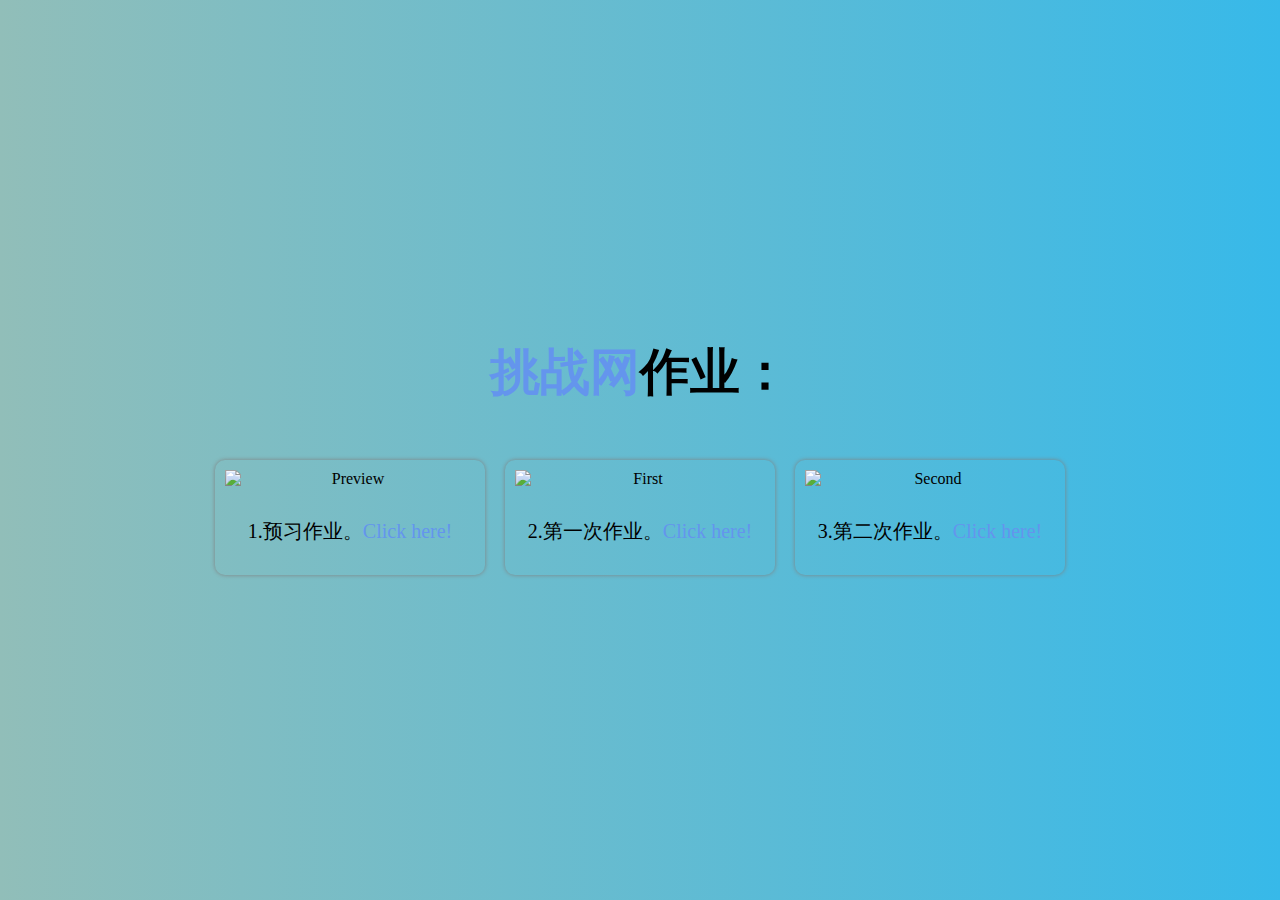
==== tiaozhan/index.html @ d0481e9f "tmp" ====
<!DOCTYPE html>

<html>

<head>
	<meta charset="utf-8">
	<meta name="viewport" content="width=device-width, initial-scale=1">
	<title>Pengycr's personal website</title>
	<link rel="icon" href="https://images.cnblogs.com/cnblogs_com/pycr/1916434/o_210210024851cnblogs_icon_simple.png" type="image/x-icon">
	<link rel="stylesheet" type="text/css" href="./Typeface/typeface.css">
	<style>
		body {
			display: flex;
			justify-content: center;
			align-items: center;
			flex-direction: column;
			margin: 0px;
			height: 100vh;
			width: 100vw;
			background-image: linear-gradient(to right, #91BEB9, #37B9E9);
		}
		div.container {
			display: flex;
			padding: 20px;
		}
		div > div {
			width: 250px;
			box-shadow: 0 0 4px gray;
			padding: 10px;
			margin: 0px 10px;
			border-radius: 10px;
			text-align: center;
			display: flex;
			flex-direction: column;
			transition: all 0.5s;
		}
		div > div:hover {
			-webkit-transform: scale(1.1);
			box-shadow: 0 0 20px gray;
		}
		div > p {
			margin-top: 30px;
		}
		a:link {text-decoration: none;color: #6495ED;}
		a:visited {text-decoration: none;color: #000000;}
		a:hover {text-decoration: none;color: #7400AB;}
	</style>
</head>

<body>
	<h1><a href="https://www.tiaozhan.com" target="_blank">挑战网</a>作业：</h1>
	<div class="container">
		<div>
			<img src="./Preview homework/Screenshot.png" alt="Preview" style="width:100%">
			<p>1.预习作业。<a href="./Preview homework/work.html" target="_blank">Click here!</a></p>
		</div>
		<div>
			<img src="./First assignment/Screenshot.png" alt="First" style="width:100%">
			<p>2.第一次作业。<a href="./First assignment/work.html" target="_blank">Click here!</a></p>
		</div>
		<div>
			<img src="./Second assignment/Screenshot.png" alt="Second" style="width:100%">
			<p>3.第二次作业。<a href="./Second assignment/work.html" target="_blank">Click here!</a></p>
		</div>
	</div>
</body>

</html>
---- tiaozhan/Typeface/typeface.css ----
@font-face {
	font-family: Font1;
	src: url('./曾是青春年少时.ttf');
}
@font-face {
	font-family: Font2;
	src: url('./昨夜星辰恰似你.ttf');
}
@font-face {
	font-family: Font3;
	src: url('./以梦为马.ttf');
}
@font-face {
	font-family: Font4;
	src: url('./默陌信笺手写体.ttf');
}
@font-face {
	font-family: Font5;
	src: url('./请以你的名字呼唤我.ttf');
}
@font-face {
	font-family: Font6;
	src: url('./温柔所向为梦想.ttf');
}
* {
	font-family: Font5;
}
p {
	font-size: 20px;
}
h1 {
	font-size: 50px;
}
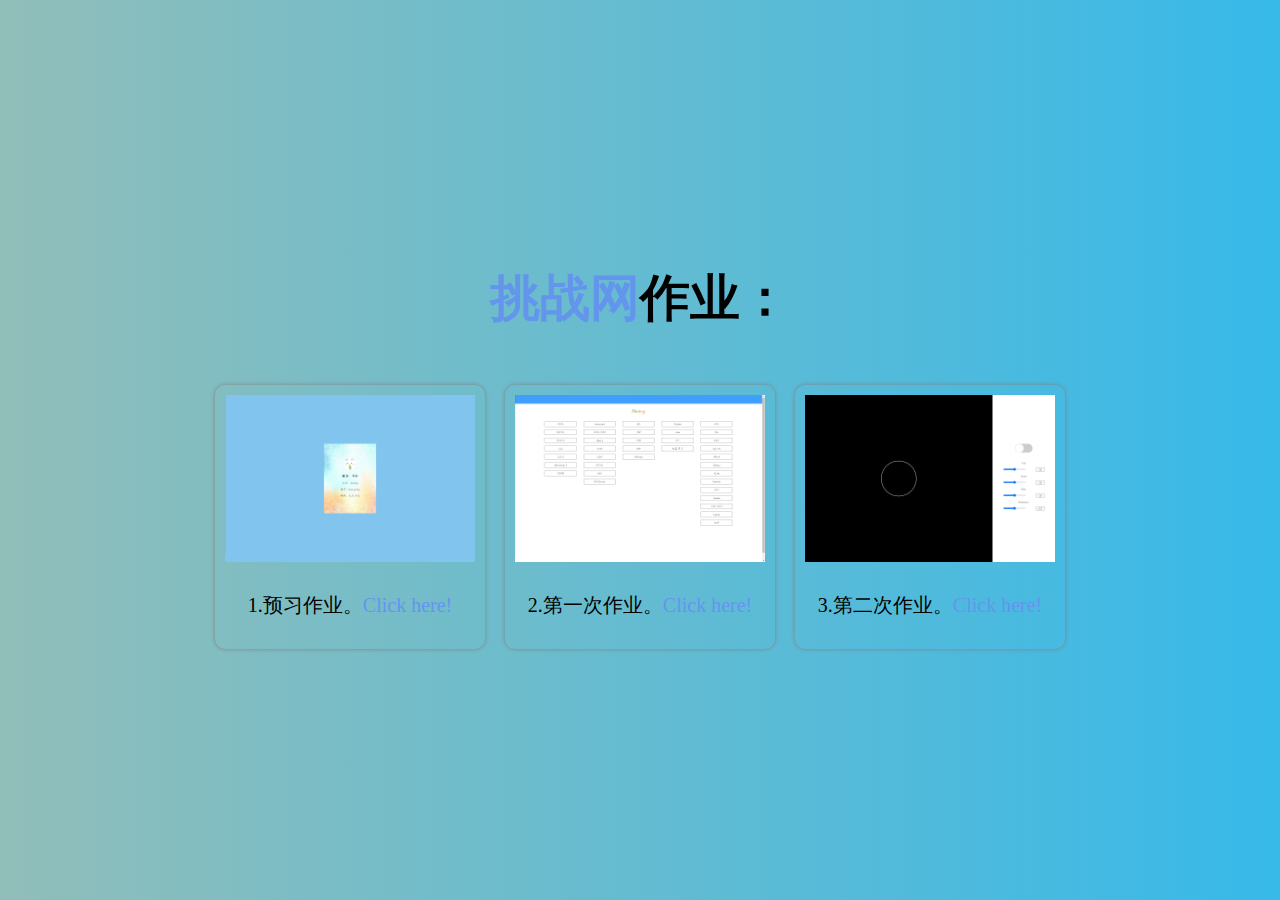
==== commit c5738279: "tmp" ====
--- a/tiaozhan/index.html
+++ b/tiaozhan/index.html
@@ -51,15 +51,15 @@
 	<h1><a href="https://www.tiaozhan.com" target="_blank">挑战网</a>作业：</h1>
 	<div class="container">
 		<div>
-			<img src="./Preview homework/Screenshot.png" alt="Preview" style="width:100%">
+			<img src="./Preview homework/ScreenShot.png" alt="Preview" style="width:100%">
 			<p>1.预习作业。<a href="./Preview homework/work.html" target="_blank">Click here!</a></p>
 		</div>
 		<div>
-			<img src="./First assignment/Screenshot.png" alt="First" style="width:100%">
+			<img src="./First assignment/ScreenShot.png" alt="First" style="width:100%">
 			<p>2.第一次作业。<a href="./First assignment/work.html" target="_blank">Click here!</a></p>
 		</div>
 		<div>
-			<img src="./Second assignment/Screenshot.png" alt="Second" style="width:100%">
+			<img src="./Second assignment/ScreenShot.png" alt="Second" style="width:100%">
 			<p>3.第二次作业。<a href="./Second assignment/work.html" target="_blank">Click here!</a></p>
 		</div>
 	</div>
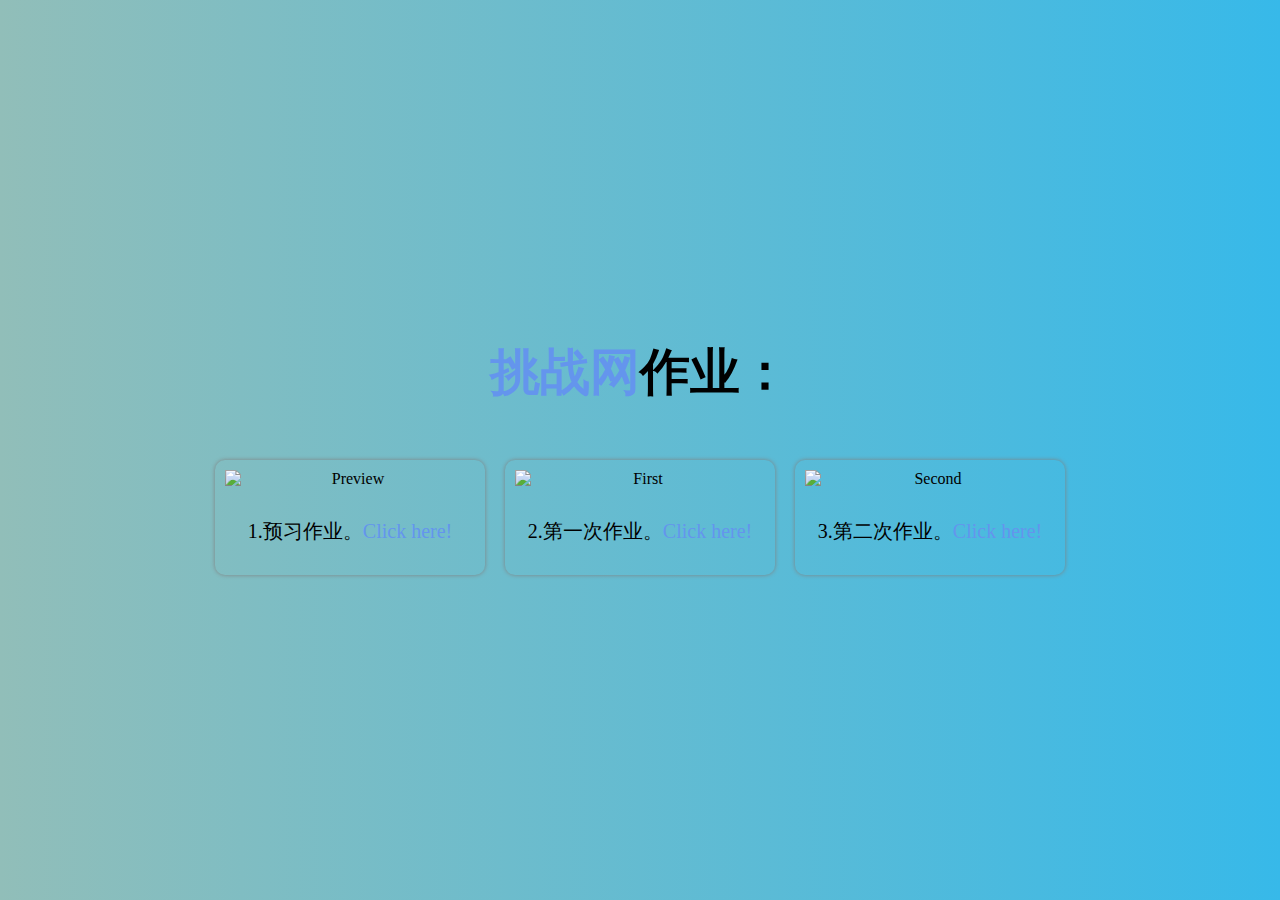
==== commit 46de0ab6: "tmp" ====
--- a/tiaozhan/index.html
+++ b/tiaozhan/index.html
@@ -51,15 +51,15 @@
 	<h1><a href="https://www.tiaozhan.com" target="_blank">挑战网</a>作业：</h1>
 	<div class="container">
 		<div>
-			<img src="./Preview homework/ScreenShot.png" alt="Preview" style="width:100%">
+			<img src="./Preview homework/Screenshot.png" alt="Preview" style="width:100%">
 			<p>1.预习作业。<a href="./Preview homework/work.html" target="_blank">Click here!</a></p>
 		</div>
 		<div>
-			<img src="./First assignment/ScreenShot.png" alt="First" style="width:100%">
+			<img src="./First assignment/Screenshot.png" alt="First" style="width:100%">
 			<p>2.第一次作业。<a href="./First assignment/work.html" target="_blank">Click here!</a></p>
 		</div>
 		<div>
-			<img src="./Second assignment/ScreenShot.png" alt="Second" style="width:100%">
+			<img src="./Second assignment/Screenshot.png" alt="Second" style="width:100%">
 			<p>3.第二次作业。<a href="./Second assignment/work.html" target="_blank">Click here!</a></p>
 		</div>
 	</div>
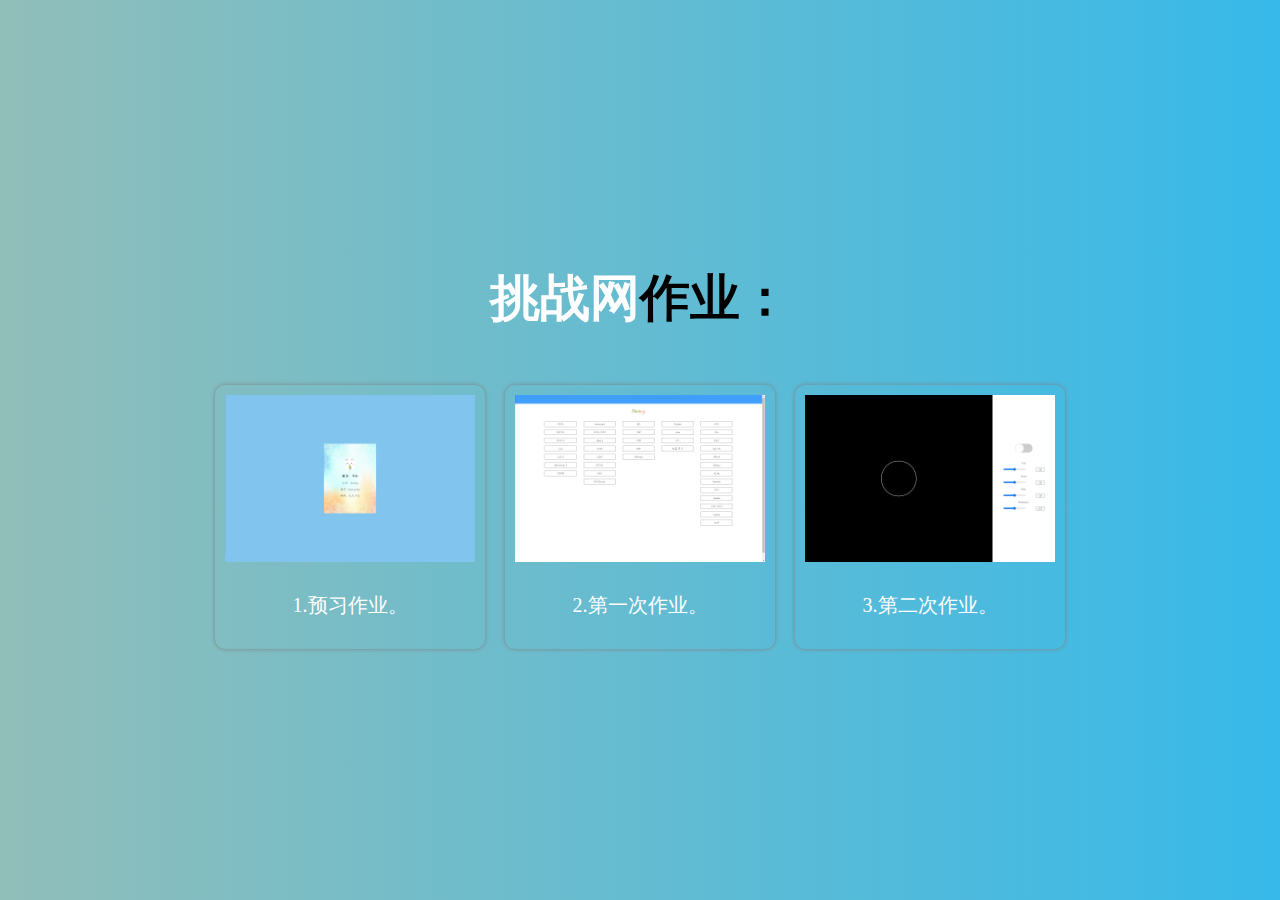
==== commit 1af8d4db: "Add files via upload" ====
--- a/tiaozhan/index.html
+++ b/tiaozhan/index.html
@@ -23,7 +23,7 @@
 			display: flex;
 			padding: 20px;
 		}
-		div > div {
+		a > div {
 			width: 250px;
 			box-shadow: 0 0 4px gray;
 			padding: 10px;
@@ -34,14 +34,14 @@
 			flex-direction: column;
 			transition: all 0.5s;
 		}
-		div > div:hover {
+		a > div:hover {
 			-webkit-transform: scale(1.1);
 			box-shadow: 0 0 20px gray;
 		}
 		div > p {
 			margin-top: 30px;
 		}
-		a:link {text-decoration: none;color: #6495ED;}
+		a:link {text-decoration: none;color: #FFFFFF;}
 		a:visited {text-decoration: none;color: #000000;}
 		a:hover {text-decoration: none;color: #7400AB;}
 	</style>
@@ -50,18 +50,18 @@
 <body>
 	<h1><a href="https://www.tiaozhan.com" target="_blank">挑战网</a>作业：</h1>
 	<div class="container">
-		<div>
+		<a href="./Preview homework/work.html" target="_blank"><div>
 			<img src="./Preview homework/Screenshot.png" alt="Preview" style="width:100%">
-			<p>1.预习作业。<a href="./Preview homework/work.html" target="_blank">Click here!</a></p>
-		</div>
-		<div>
+			<p>1.预习作业。</p>
+		</div><a>
+		<a href="./First assignment/work.html" target="_blank"><div>
 			<img src="./First assignment/Screenshot.png" alt="First" style="width:100%">
-			<p>2.第一次作业。<a href="./First assignment/work.html" target="_blank">Click here!</a></p>
-		</div>
-		<div>
+			<p>2.第一次作业。</p>
+		</div></a>
+		<a href="./Second assignment/work.html" target="_blank"><div>
 			<img src="./Second assignment/Screenshot.png" alt="Second" style="width:100%">
-			<p>3.第二次作业。<a href="./Second assignment/work.html" target="_blank">Click here!</a></p>
-		</div>
+			<p>3.第二次作业。</p>
+		</div></a>
 	</div>
 </body>
 
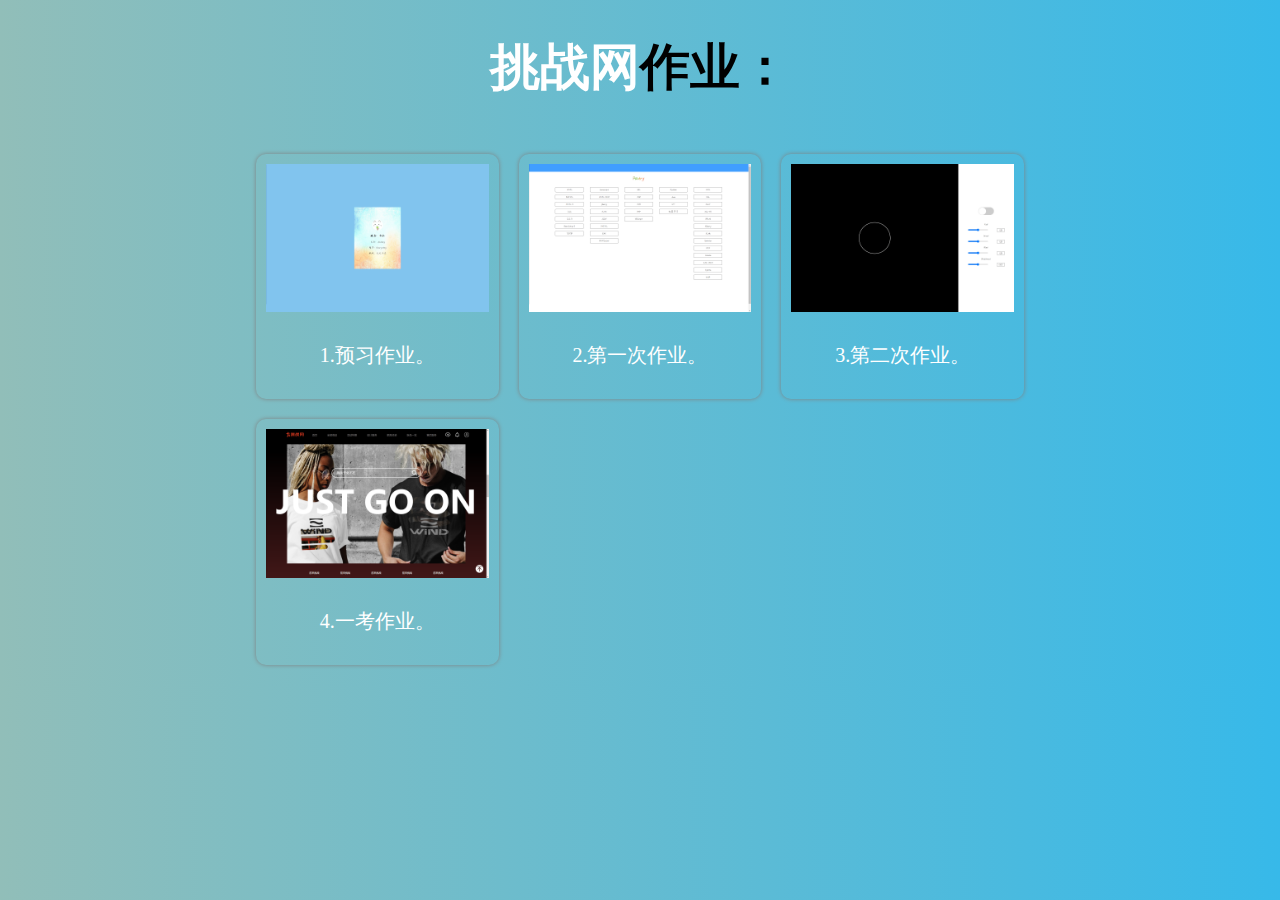
==== commit bb5942ff: "add something" ====
--- a/tiaozhan/index.html
+++ b/tiaozhan/index.html
@@ -5,29 +5,35 @@
 <head>
 	<meta charset="utf-8">
 	<meta name="viewport" content="width=device-width, initial-scale=1">
-	<title>Pengycr's personal website</title>
-	<link rel="icon" href="https://images.cnblogs.com/cnblogs_com/pycr/1916434/o_210210024851cnblogs_icon_simple.png" type="image/x-icon">
-	<link rel="stylesheet" type="text/css" href="./Typeface/typeface.css">
+	<title>Tiaozhan</title>
+	<link rel="icon" href="https://real-pycr.github.io/assets/icon/icon_48x48.ico" type="image/x-icon">
+	<link rel="stylesheet" type="text/css" href="https://real-pycr.github.io/assets/typeface/typeface.css">
 	<style>
+		h1 {
+			font-size: 50px;
+		}
+		p {
+			font-size: 20px;
+		}
 		body {
 			display: flex;
 			justify-content: center;
 			align-items: center;
 			flex-direction: column;
 			margin: 0px;
-			height: 100vh;
-			width: 100vw;
+			width: 100%;
 			background-image: linear-gradient(to right, #91BEB9, #37B9E9);
 		}
 		div.container {
-			display: flex;
+			display: grid;
+			grid-template-columns: 1fr 1fr 1fr;
+			grid-gap: 20px;
+			width: 60vw;
 			padding: 20px;
 		}
 		a > div {
-			width: 250px;
 			box-shadow: 0 0 4px gray;
 			padding: 10px;
-			margin: 0px 10px;
 			border-radius: 10px;
 			text-align: center;
 			display: flex;
@@ -53,7 +59,7 @@
 		<a href="./Preview homework/work.html" target="_blank"><div>
 			<img src="./Preview homework/Screenshot.png" alt="Preview" style="width:100%">
 			<p>1.预习作业。</p>
-		</div><a>
+		</div></a>
 		<a href="./First assignment/work.html" target="_blank"><div>
 			<img src="./First assignment/Screenshot.png" alt="First" style="width:100%">
 			<p>2.第一次作业。</p>
@@ -62,6 +68,9 @@
 			<img src="./Second assignment/Screenshot.png" alt="Second" style="width:100%">
 			<p>3.第二次作业。</p>
 		</div></a>
+		<a href="./Third assignment/work.html" target="_blank"><div>
+			<img src="./Third assignment/Screenshot.png" alt="Second" style="width:100%">
+			<p>4.一考作业。</p>
 	</div>
 </body>
 
